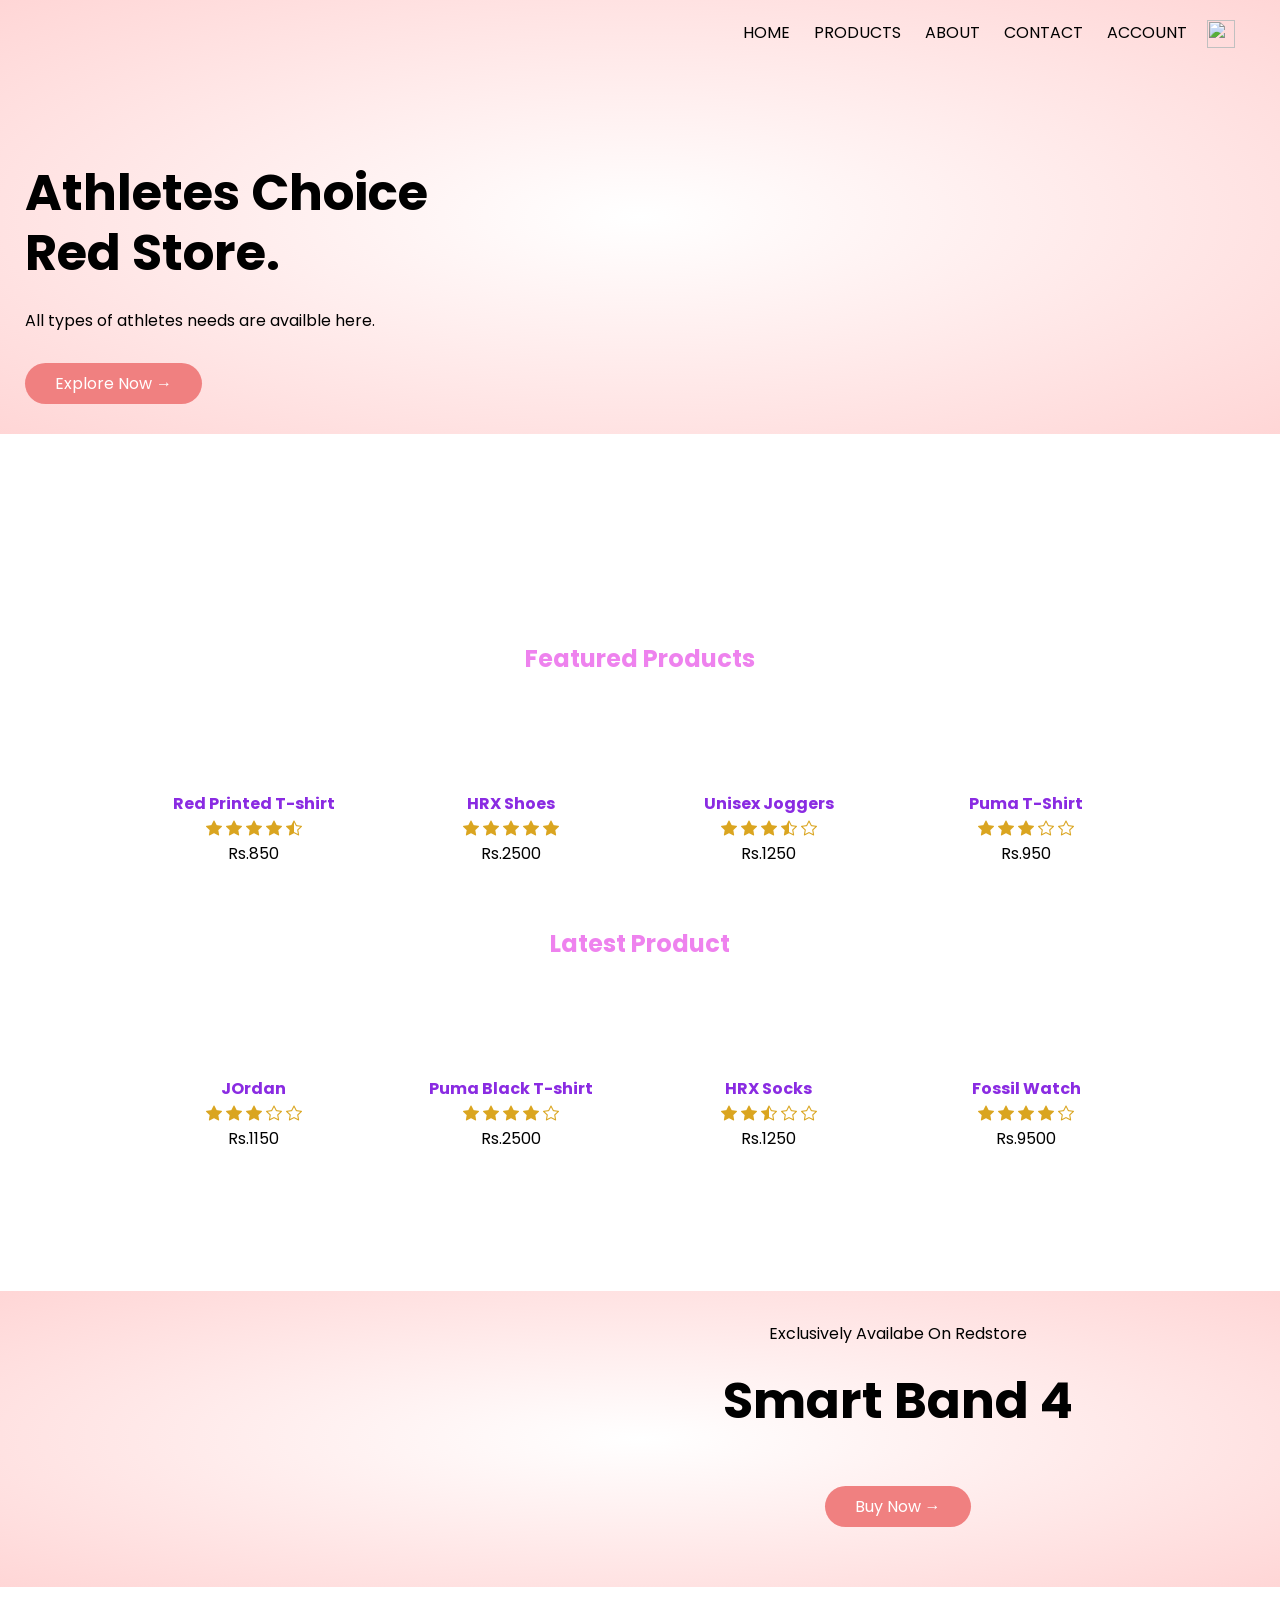
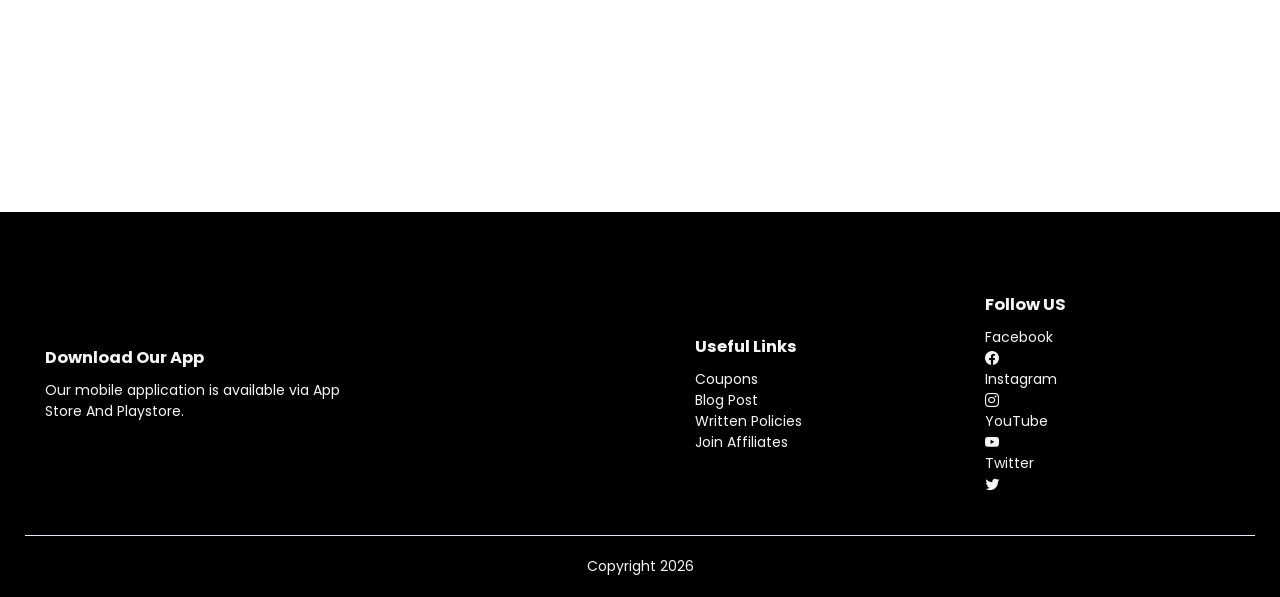
==== index.html @ f7283774 "index.html" ====
<!DOCTYPE html>
<html lang="en">
<head>
    <meta charset="UTF-8">
    <meta http-equiv="X-UA-Compatible" content="IE=edge">
    <meta name="viewport" content="width=device-width, initial-scale=1.0">
    <title>REDSTORE | Athlete's Choice</title>
    <link rel="stylesheet" href="style.css">
    <link href="https://fonts.googleapis.com/css2?family=Merriweather:wght@300&family=Poppins:wght@100;200;300;600;700&display=swap" rel="stylesheet">
    <link rel="stylesheet" href="https://cdn.jsdelivr.net/npm/bootstrap-icons@1.10.3/font/bootstrap-icons.css">
    
</head>
<body>
    <div class="header">
    <div class="container">
        <div class="navbar">
            <div class="logo">
                <img src="images/logo.png" alt="" width="125px">
            </div>
            <nav>
                <ul>
                    <li><a href="">HOME</a></li>
                    <li><a href="">PRODUCTS</a></li>
                    <li><a href="">ABOUT</a></li>
                    <li><a href="">CONTACT</a></li>
                    <li><a href="">ACCOUNT</a></li>
    
                </ul>
            </nav>
            <img src="images/cart.png" alt="" width="28px" height="28px">
        </div>
        <div class="row">
            <div class="col-2">
                <h1>Athletes Choice <br> Red Store.</h1>
                <p>All types of athletes needs are availble here. <br></p>
                <a href="" class="btn">Explore Now &#x2192;</a>
            </div>
            <div class="col-2">
                <img src="images/image1.png" alt="">
            </div>

        </div>
    </div>
   </div>

   <!-- Featured Catagories -->
   <div class="catagories">
    <div class="row">
        <div class="col-3">
            <img src="images/category-1.jpg" alt="">
        </div>
        <div class="col-3">
            <img src="images/category-2.jpg" alt="">
        </div>
        <div class="col-3">
            <img src="images/category-3.jpg" alt="">
        </div>

    </div>
   </div>

   <!-- Featured Products -->
   <div class="small-container">
    <h2 class="title">Featured Products</h2>
    <div class="row">
        <div class="col-4">
            <img src="images/product-1.jpg" alt="">
            <h4>Red Printed T-shirt</h4>
            <div class="rating">
                <i class="bi bi-star-fill"></i>
                <i class="bi bi-star-fill"></i>
                <i class="bi bi-star-fill"></i>
                <i class="bi bi-star-fill"></i>
                <i class="bi bi-star-half"></i>
            <p>Rs.850</p>

            </div>
            </div>
            <div class="col-4">
                <img src="images/product-2.jpg" alt="">
                <h4> HRX Shoes</h4>
                <div class="rating">
                    <i class="bi bi-star-fill"></i>
                    <i class="bi bi-star-fill"></i>
                    <i class="bi bi-star-fill"></i>
                    <i class="bi bi-star-fill"></i>
                    <i class="bi bi-star-fill"></i>
    
                </div>
                <p>Rs.2500</p>

                </div>
                <div class="col-4">
                    <img src="images/product-3.jpg" alt="">
                    <h4>Unisex Joggers</h4>
                    <div class="rating">
                        <i class="bi bi-star-fill"></i>
                        <i class="bi bi-star-fill"></i>
                        <i class="bi bi-star-fill"></i>
                        <i class="bi bi-star-half"></i>
                        <i class="bi bi-star"></i>
        
                    </div>
                    <p>Rs.1250</p>

                    </div>
                    <div class="col-4">
                        <img src="images/product-4.jpg" alt="">
                        <h4>Puma T-Shirt</h4>
                        <div class="rating">
                            <i class="bi bi-star-fill"></i>
                            <i class="bi bi-star-fill"></i>
                            <i class="bi bi-star-fill"></i>
                            <i class="bi bi-star"></i>
                            <i class="bi bi-star"></i>
            
                        </div>
                        <p>Rs.950</p>

                        </div>
        </div>
        <h2 class="title">Latest Product</h2>
        <div class="row">
            <div class="col-4">
                <img src="images/product-5.jpg" alt="">
                <h4>JOrdan</h4>
                <div class="rating">
                    <i class="bi bi-star-fill"></i>
                    <i class="bi bi-star-fill"></i>
                    <i class="bi bi-star-fill"></i>
                    <i class="bi bi-star"></i>
                    <i class="bi bi-star"></i>

                <p>Rs.1150</p>
    
                </div>
                </div>
                <div class="col-4">
                    <img src="images/product-6.jpg" alt="">
                    <h4> Puma Black T-shirt</h4>
                    <div class="rating">
                        <i class="bi bi-star-fill"></i>
                        <i class="bi bi-star-fill"></i>
                        <i class="bi bi-star-fill"></i>
                        <i class="bi bi-star-fill"></i>
                        <i class="bi bi-star"></i>
        
                    </div>
                    <p>Rs.2500</p>
    
                    </div>
                    <div class="col-4">
                        <img src="images/product-7.jpg" alt="">
                        <h4>HRX Socks</h4>
                        <div class="rating">
                            <i class="bi bi-star-fill"></i>
                            <i class="bi bi-star-fill"></i>
                            <i class="bi bi-star-half"></i>
                            <i class="bi bi-star"></i>
                            <i class="bi bi-star"></i>
            
                        </div>
                        <p>Rs.1250</p>
    
                        </div>
                        <div class="col-4">
                            <img src="images/product-8.jpg" alt="">
                            <h4>Fossil Watch</h4>
                            <div class="rating">
                                <i class="bi bi-star-fill"></i>
                                <i class="bi bi-star-fill"></i>
                                <i class="bi bi-star-fill"></i>
                                <i class="bi bi-star-fill"></i>
                                <i class="bi bi-star"></i>
                
                            </div>
                            <p>Rs.9500</p>
    
                            </div>
                            
            </div>
            
   </div>
   <!-- Offer -->
   <div class="offer">
    <div class="small-container">
        <div class="row">
            <div class="col-2">
                <img src="images/exclusive.png" class="offer-img" alt="">
            </div>
            <div class="col-2">
                <p>Exclusively Availabe On Redstore</p>
                <h1>Smart Band 4</h1>
                <a href=""class="btn">Buy Now &#8594;</a>
            </div>
        </div>
    </div>
   </div>

<!-- Brands  -->
<div class="brands">
    <div class="small-container">
        <div class="row">
            <div class="col-5">
                <img src="images/logo-godrej.png" alt="">
            </div>
            <div class="col-5">
                <img src="images/logo-oppo.png" alt="">
            </div>
            <div class="col-5">
                <img src="images/logo-coca-cola.png" alt="">
            </div>
            <div class="col-5">
                <img src="images/logo-paypal.png" alt="">
            </div>
            <div class="col-5">
                <img src="images/logo-philips.png" alt="">
            </div>
        </div>
    </div>
</div>

<!-- Footer Section -->
<div class="footer">
    <div class="container">
        <div class="row">
            <div class="footer-col-1">
                <h3>Download Our App</h3>
                <p>Our mobile application is available via App Store And Playstore.</p>
                <div class="app-logo">
                    <img src="images/play-store.png" alt="">
                    <img src="images/app-store.png" alt="">

                </div>
            </div>
            <div class="footer-col-2">
                <img src="images/logo-white.png" alt="">
            </div>
            <div class="footer-col-3">
                <h3>Useful Links</h3>
                <ul>
                    <li>Coupons</li>
                    <li>Blog Post</li>
                    <li>Written Policies</li>
                    <li>Join Affiliates</li>
                </ul>
            </div>
            <div class="footer-col-3">
                <h3>Follow US</h3>
                <ul>
                    <li>Facebook</li>
                    <i class="bi bi-facebook"></i>
                    <li>Instagram</li>
                    <i class="bi bi-instagram"></i>
                    <li>YouTube</li>
                    <i class="bi bi-youtube"></i>
                    <li>Twitter</li>
                    <i class="bi bi-twitter"></i>
                </ul>
            </div>
        </div>
        <hr>
        <p class="copyright">Copyright 2026</p>
    </div>
</div>

</body>
</html>
---- style.css ----
*{
    margin: 0;
    padding: 0;
    box-sizing: border-box;
}
body{
    font-family: 'Poppins', sans-serif;
}
.navbar{
    display: flex;
    text-align: center;
    padding: 20px;

}
nav{
    flex: 1;
    text-align: right;

}
nav ul{
    display: inline-block;
    list-style: none;

}
nav ul li{
    display: inline-block;
    margin-right: 20px;
}
a{
    text-decoration: none;
    color: black;
}
p{
    color: black;
}
.container{
    max-width: 1300px;
    margin: auto;
    padding-left: 25px;
    padding-right: 25px;
}
.row{
    display: flex;
    align-items: center;
    flex-wrap: left;
    justify-content: space-around;

}
.col-2{
    flex-basis: 50%;
    min-width: 300px;

}
.col-2 img{
    max-width: 100%;
    padding: 50px 0;
}
.col-2 h1{
    font-size: 50px;
    line-height: 60px;
    margin: 25px 0;
}
.btn{
    display: inline-block;
    background: lightcoral;
    color: white;
    padding: 8px 30px;
    margin: 30px 0;
    border-radius: 30px;
    transition: backgrond 0.5s;
}
.btn:hover{
    background:blueviolet ;
} 

.header{
    background: radial-gradient(white, #ffd6d6);
}
.header .row{
    margin-top: 70px;
}
/* Catagories CSS */
.catagories{
    margin: 70px 0;

}
.col-3{
    flex: 25%;
    min-width: 250px;
    margin-bottom: 30px;
}
.col-3 img{
    width: 100%;
    padding: 15px 15px;
}
/* Featured product CSS */
.small-container{
    max-width: 1080px;
    margin: auto;
    padding-left: 25px;
    padding-right: 25px;
    text-align: center;
    flex-wrap: wrap;

}
.col-4{
    flex-basis: 25%;
    padding: 10px;
    min-width: 200px;
    margin-bottom: 50px;
    transition: transform 0.5s;

}
.col-4 img{ 
    width: 100%;
    

}
.rating{
    color: goldenrod;
}
.title{
    margin: 0 auto 80px;
    color: violet;
    transition: 0.5s;
}
.title:hover{
    background:blueviolet;
}
h4{
    color: blueviolet;
}
.col-4:hover{
    transform: translateY(-5px);
}
/* Offer */
.offer{
    background: radial-gradient(white, #ffd6d6);
    margin-top: 80px;
    padding: 30px 0;
}
.col-2 .offer-img{
    padding: 50px;
}
small{
    color: black;
}
/* brands css */
.brands{
    margin: 100px auto;
}
.col-5{
    width: 100px;
}
.col-5 img{
    width: 100%;
    cursor: pointer;
    filter: grayscale(100%);
}
.col-5 img:hover{
    filter: grayscale(0);
}
/* Footer css */
.footer{
    background:black;
    color: whitesmoke;
    font-size: 14px;
    padding: 60px 0 20px;
}
.footer p{
    color: whitesmoke;

}
.footer h3{
    color: whitesmoke;
    margin-bottom: 10px;
}
.footer-col-1, .footer-col-2, .footer-col-3, .footer-col-4{
    min-width: 250px;
    margin: 20px;

}
.footer-col-1{
    flex-basis: 30%;
}
.footer-col-2{
    flex:1;
    text-align: center;
}
.footer-col-2 img{
    width: 180px;
    margin-bottom: 20px;
}
ul{
    list-style: none;
}
.app-logo img{
    width: 140px;
}
.footer hr{
    border: none;
    background:lavender;
    height: 1px;
    margin: 20px 0;
}
.copyright{
    text-align: center;
}
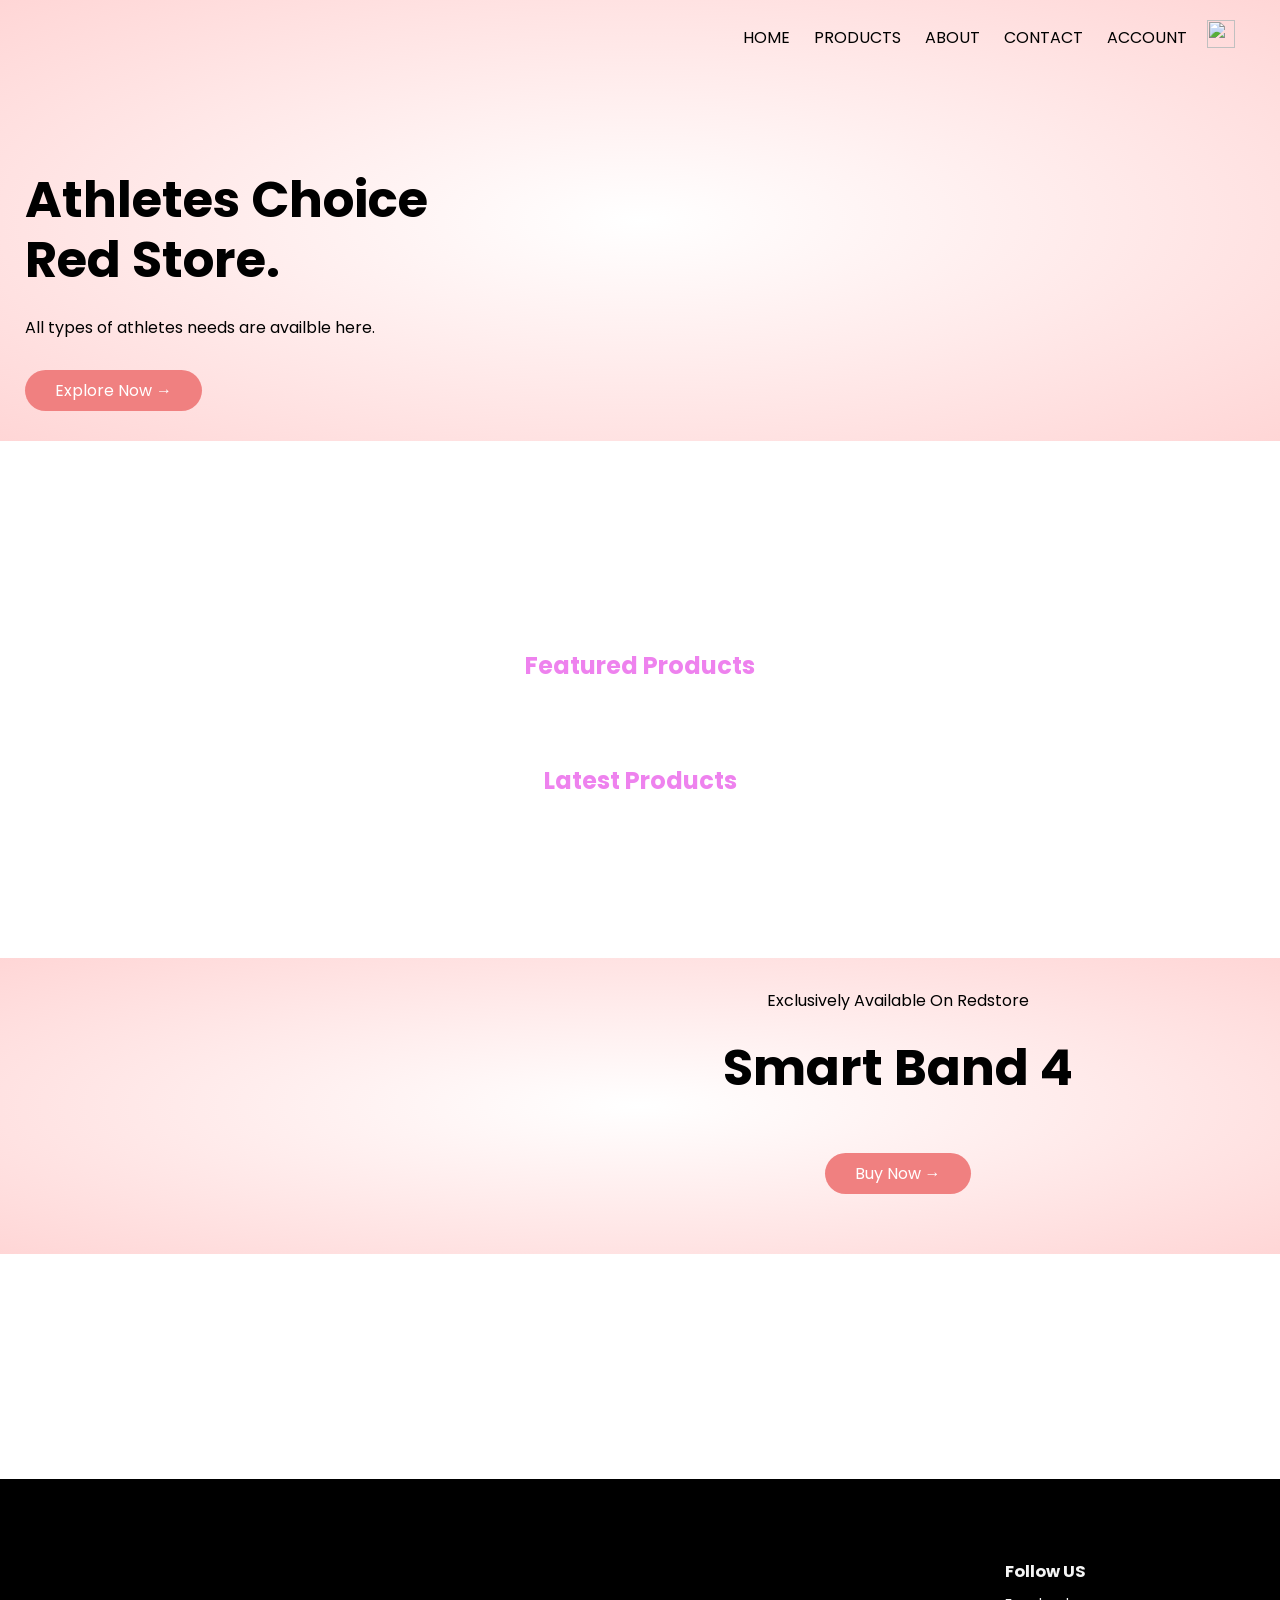
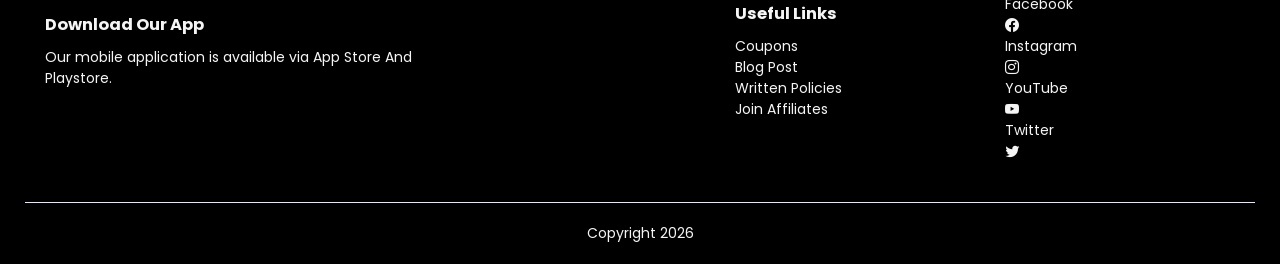
==== commit 013fd565: "feat: implement full-stack product management and cart functionality with Supabase integration" ====
--- a/index.html
+++ b/index.html
@@ -8,42 +8,39 @@
     <link rel="stylesheet" href="style.css">
     <link href="https://fonts.googleapis.com/css2?family=Merriweather:wght@300&family=Poppins:wght@100;200;300;600;700&display=swap" rel="stylesheet">
     <link rel="stylesheet" href="https://cdn.jsdelivr.net/npm/bootstrap-icons@1.10.3/font/bootstrap-icons.css">
-    
 </head>
 <body>
     <div class="header">
-    <div class="container">
-        <div class="navbar">
-            <div class="logo">
-                <img src="images/logo.png" alt="" width="125px">
+        <div class="container">
+            <div class="navbar">
+                <div class="logo">
+                    <img src="images/logo.png" alt="" width="125px">
+                </div>
+                <nav>
+                    <ul>
+                        <li><a href="index.html">HOME</a></li>
+                        <li><a href="products.html">PRODUCTS</a></li>
+                        <li><a href="about.html">ABOUT</a></li>
+                        <li><a href="contact.html">CONTACT</a></li>
+                        <li><a href="">ACCOUNT</a></li>
+                    </ul>
+                </nav>
+                <a href="cart.html"><img src="images/cart.png" alt="" width="28px" height="28px"></a>
             </div>
-            <nav>
-                <ul>
-                    <li><a href="">HOME</a></li>
-                    <li><a href="">PRODUCTS</a></li>
-                    <li><a href="">ABOUT</a></li>
-                    <li><a href="">CONTACT</a></li>
-                    <li><a href="">ACCOUNT</a></li>
-    
-                </ul>
-            </nav>
-            <img src="images/cart.png" alt="" width="28px" height="28px">
-        </div>
-        <div class="row">
-            <div class="col-2">
-                <h1>Athletes Choice <br> Red Store.</h1>
-                <p>All types of athletes needs are availble here. <br></p>
-                <a href="" class="btn">Explore Now &#x2192;</a>
+            <div class="row">
+                <div class="col-2">
+                    <h1>Athletes Choice <br> Red Store.</h1>
+                    <p>All types of athletes needs are availble here. <br></p>
+                    <a href="products.html" class="btn">Explore Now &#x2192;</a>
+                </div>
+                <div class="col-2">
+                    <img src="images/image1.png" alt="">
+                </div>
             </div>
-            <div class="col-2">
-                <img src="images/image1.png" alt="">
-            </div>
-
         </div>
     </div>
-   </div>
 
-   <!-- Featured Catagories -->
+   <!-- Featured Categories -->
    <div class="catagories">
     <div class="row">
         <div class="col-3">
@@ -55,132 +52,22 @@
         <div class="col-3">
             <img src="images/category-3.jpg" alt="">
         </div>
-
     </div>
    </div>
 
-   <!-- Featured Products -->
+   <!-- Products Section -->
    <div class="small-container">
-    <h2 class="title">Featured Products</h2>
-    <div class="row">
-        <div class="col-4">
-            <img src="images/product-1.jpg" alt="">
-            <h4>Red Printed T-shirt</h4>
-            <div class="rating">
-                <i class="bi bi-star-fill"></i>
-                <i class="bi bi-star-fill"></i>
-                <i class="bi bi-star-fill"></i>
-                <i class="bi bi-star-fill"></i>
-                <i class="bi bi-star-half"></i>
-            <p>Rs.850</p>
+        <h2 class="title">Featured Products</h2>
+        <div class="row" id="featured-products">
+            <!-- Products will be loaded here dynamically -->
+        </div>
+        
+        <h2 class="title">Latest Products</h2>
+        <div class="row" id="latest-products">
+            <!-- Products will be loaded here dynamically -->
+        </div>
+   </div>
 
-            </div>
-            </div>
-            <div class="col-4">
-                <img src="images/product-2.jpg" alt="">
-                <h4> HRX Shoes</h4>
-                <div class="rating">
-                    <i class="bi bi-star-fill"></i>
-                    <i class="bi bi-star-fill"></i>
-                    <i class="bi bi-star-fill"></i>
-                    <i class="bi bi-star-fill"></i>
-                    <i class="bi bi-star-fill"></i>
-    
-                </div>
-                <p>Rs.2500</p>
-
-                </div>
-                <div class="col-4">
-                    <img src="images/product-3.jpg" alt="">
-                    <h4>Unisex Joggers</h4>
-                    <div class="rating">
-                        <i class="bi bi-star-fill"></i>
-                        <i class="bi bi-star-fill"></i>
-                        <i class="bi bi-star-fill"></i>
-                        <i class="bi bi-star-half"></i>
-                        <i class="bi bi-star"></i>
-        
-                    </div>
-                    <p>Rs.1250</p>
-
-                    </div>
-                    <div class="col-4">
-                        <img src="images/product-4.jpg" alt="">
-                        <h4>Puma T-Shirt</h4>
-                        <div class="rating">
-                            <i class="bi bi-star-fill"></i>
-                            <i class="bi bi-star-fill"></i>
-                            <i class="bi bi-star-fill"></i>
-                            <i class="bi bi-star"></i>
-                            <i class="bi bi-star"></i>
-            
-                        </div>
-                        <p>Rs.950</p>
-
-                        </div>
-        </div>
-        <h2 class="title">Latest Product</h2>
-        <div class="row">
-            <div class="col-4">
-                <img src="images/product-5.jpg" alt="">
-                <h4>JOrdan</h4>
-                <div class="rating">
-                    <i class="bi bi-star-fill"></i>
-                    <i class="bi bi-star-fill"></i>
-                    <i class="bi bi-star-fill"></i>
-                    <i class="bi bi-star"></i>
-                    <i class="bi bi-star"></i>
-
-                <p>Rs.1150</p>
-    
-                </div>
-                </div>
-                <div class="col-4">
-                    <img src="images/product-6.jpg" alt="">
-                    <h4> Puma Black T-shirt</h4>
-                    <div class="rating">
-                        <i class="bi bi-star-fill"></i>
-                        <i class="bi bi-star-fill"></i>
-                        <i class="bi bi-star-fill"></i>
-                        <i class="bi bi-star-fill"></i>
-                        <i class="bi bi-star"></i>
-        
-                    </div>
-                    <p>Rs.2500</p>
-    
-                    </div>
-                    <div class="col-4">
-                        <img src="images/product-7.jpg" alt="">
-                        <h4>HRX Socks</h4>
-                        <div class="rating">
-                            <i class="bi bi-star-fill"></i>
-                            <i class="bi bi-star-fill"></i>
-                            <i class="bi bi-star-half"></i>
-                            <i class="bi bi-star"></i>
-                            <i class="bi bi-star"></i>
-            
-                        </div>
-                        <p>Rs.1250</p>
-    
-                        </div>
-                        <div class="col-4">
-                            <img src="images/product-8.jpg" alt="">
-                            <h4>Fossil Watch</h4>
-                            <div class="rating">
-                                <i class="bi bi-star-fill"></i>
-                                <i class="bi bi-star-fill"></i>
-                                <i class="bi bi-star-fill"></i>
-                                <i class="bi bi-star-fill"></i>
-                                <i class="bi bi-star"></i>
-                
-                            </div>
-                            <p>Rs.9500</p>
-    
-                            </div>
-                            
-            </div>
-            
-   </div>
    <!-- Offer -->
    <div class="offer">
     <div class="small-container">
@@ -189,80 +76,83 @@
                 <img src="images/exclusive.png" class="offer-img" alt="">
             </div>
             <div class="col-2">
-                <p>Exclusively Availabe On Redstore</p>
+                <p>Exclusively Available On Redstore</p>
                 <h1>Smart Band 4</h1>
-                <a href=""class="btn">Buy Now &#8594;</a>
+                <a href="" class="btn">Buy Now &#8594;</a>
             </div>
         </div>
     </div>
    </div>
 
-<!-- Brands  -->
-<div class="brands">
-    <div class="small-container">
-        <div class="row">
-            <div class="col-5">
-                <img src="images/logo-godrej.png" alt="">
-            </div>
-            <div class="col-5">
-                <img src="images/logo-oppo.png" alt="">
-            </div>
-            <div class="col-5">
-                <img src="images/logo-coca-cola.png" alt="">
-            </div>
-            <div class="col-5">
-                <img src="images/logo-paypal.png" alt="">
-            </div>
-            <div class="col-5">
-                <img src="images/logo-philips.png" alt="">
+    <!-- Brands -->
+    <div class="brands">
+        <div class="small-container">
+            <div class="row">
+                <div class="col-5">
+                    <img src="images/logo-godrej.png" alt="">
+                </div>
+                <div class="col-5">
+                    <img src="images/logo-oppo.png" alt="">
+                </div>
+                <div class="col-5">
+                    <img src="images/logo-coca-cola.png" alt="">
+                </div>
+                <div class="col-5">
+                    <img src="images/logo-paypal.png" alt="">
+                </div>
+                <div class="col-5">
+                    <img src="images/logo-philips.png" alt="">
+                </div>
             </div>
         </div>
     </div>
-</div>
 
-<!-- Footer Section -->
-<div class="footer">
-    <div class="container">
-        <div class="row">
-            <div class="footer-col-1">
-                <h3>Download Our App</h3>
-                <p>Our mobile application is available via App Store And Playstore.</p>
-                <div class="app-logo">
-                    <img src="images/play-store.png" alt="">
-                    <img src="images/app-store.png" alt="">
-
+    <!-- Footer Section -->
+    <div class="footer">
+        <div class="container">
+            <div class="row">
+                <div class="footer-col-1">
+                    <h3>Download Our App</h3>
+                    <p>Our mobile application is available via App Store And Playstore.</p>
+                    <div class="app-logo">
+                        <img src="images/play-store.png" alt="">
+                        <img src="images/app-store.png" alt="">
+                    </div>
+                </div>
+                <div class="footer-col-2">
+                    <img src="images/logo-white.png" alt="">
+                </div>
+                <div class="footer-col-3">
+                    <h3>Useful Links</h3>
+                    <ul>
+                        <li>Coupons</li>
+                        <li>Blog Post</li>
+                        <li>Written Policies</li>
+                        <li>Join Affiliates</li>
+                    </ul>
+                </div>
+                <div class="footer-col-3">
+                    <h3>Follow US</h3>
+                    <ul>
+                        <li>Facebook</li>
+                        <i class="bi bi-facebook"></i>
+                        <li>Instagram</li>
+                        <i class="bi bi-instagram"></i>
+                        <li>YouTube</li>
+                        <i class="bi bi-youtube"></i>
+                        <li>Twitter</li>
+                        <i class="bi bi-twitter"></i>
+                    </ul>
                 </div>
             </div>
-            <div class="footer-col-2">
-                <img src="images/logo-white.png" alt="">
-            </div>
-            <div class="footer-col-3">
-                <h3>Useful Links</h3>
-                <ul>
-                    <li>Coupons</li>
-                    <li>Blog Post</li>
-                    <li>Written Policies</li>
-                    <li>Join Affiliates</li>
-                </ul>
-            </div>
-            <div class="footer-col-3">
-                <h3>Follow US</h3>
-                <ul>
-                    <li>Facebook</li>
-                    <i class="bi bi-facebook"></i>
-                    <li>Instagram</li>
-                    <i class="bi bi-instagram"></i>
-                    <li>YouTube</li>
-                    <i class="bi bi-youtube"></i>
-                    <li>Twitter</li>
-                    <i class="bi bi-twitter"></i>
-                </ul>
-            </div>
+            <hr>
+            <p class="copyright">Copyright 2026</p>
         </div>
-        <hr>
-        <p class="copyright">Copyright 2026</p>
     </div>
-</div>
 
+    <!-- Supabase SDK -->
+    <script src="https://cdn.jsdelivr.net/npm/@supabase/supabase-js@2"></script>
+    <script src="supabase-config.js"></script>
+    <script src="products.js"></script>
 </body>
 </html>
--- a/style.css
+++ b/style.css
@@ -5,12 +5,14 @@
 }
 body{
     font-family: 'Poppins', sans-serif;
+    display: flex;
+    flex-direction: column;
+    min-height: 100vh;
 }
 .navbar{
     display: flex;
-    text-align: center;
+    align-items: center;
     padding: 20px;
-
 }
 nav{
     flex: 1;
@@ -35,16 +37,23 @@
 }
 .container{
     max-width: 1300px;
-    margin: auto;
+    width: 100%;
+    margin: 0 auto;
     padding-left: 25px;
     padding-right: 25px;
 }
 .row{
     display: flex;
     align-items: center;
-    flex-wrap: left;
-    justify-content: space-around;
-
+    flex-wrap: wrap;
+    justify-content: flex-start;
+}
+.row > div {
+    /* Optional: Ensure there's some space if items don't fill the row */
+    margin-right: 0; 
+}
+.col-4, .col-3, .col-2, .col-5 {
+    /* Add some padding or margin if needed, but flex-basis handles most of it */
 }
 .col-2{
     flex-basis: 50%;
@@ -59,6 +68,12 @@
     font-size: 50px;
     line-height: 60px;
     margin: 25px 0;
+}
+a, button, input[type="submit"], input[type="button"], .btn{
+    cursor: pointer;
+}
+.navbar img{
+    cursor: pointer;
 }
 .btn{
     display: inline-block;
@@ -67,7 +82,7 @@
     padding: 8px 30px;
     margin: 30px 0;
     border-radius: 30px;
-    transition: backgrond 0.5s;
+    transition: background 0.5s;
 }
 .btn:hover{
     background:blueviolet ;
@@ -79,7 +94,7 @@
 .header .row{
     margin-top: 70px;
 }
-/* Catagories CSS */
+/* Categories CSS */
 .catagories{
     margin: 70px 0;
 
@@ -96,12 +111,11 @@
 /* Featured product CSS */
 .small-container{
     max-width: 1080px;
-    margin: auto;
+    width: 100%;
+    margin: 0 auto;
     padding-left: 25px;
     padding-right: 25px;
     text-align: center;
-    flex-wrap: wrap;
-
 }
 .col-4{
     flex-basis: 25%;
@@ -109,12 +123,9 @@
     min-width: 200px;
     margin-bottom: 50px;
     transition: transform 0.5s;
-
 }
 .col-4 img{ 
     width: 100%;
-    
-
 }
 .rating{
     color: goldenrod;
@@ -123,15 +134,47 @@
     margin: 0 auto 80px;
     color: violet;
     transition: 0.5s;
+    cursor: pointer;
 }
 .title:hover{
     background:blueviolet;
+    color: white;
 }
 h4{
     color: blueviolet;
 }
 .col-4:hover{
     transform: translateY(-5px);
+}
+/* Pagination */
+.page-btn{
+    margin: 0 auto 80px;
+}
+.page-btn span{
+    display: inline-block;
+    border: 1px solid lightcoral;
+    margin-left: 10px;
+    width: 40px;
+    height: 40px;
+    text-align: center;
+    line-height: 40px;
+    cursor: pointer;
+}
+.page-btn span:hover{
+    background: lightcoral;
+    color: white;
+}
+/* Special row for title and button */
+.row-2{
+    justify-content: space-between;
+    margin: 100px auto 50px;
+}
+select{
+    border: 1px solid lightcoral;
+    padding: 5px;
+}
+select:focus{
+    outline: none;
 }
 /* Offer */
 .offer{
@@ -166,6 +209,7 @@
     color: whitesmoke;
     font-size: 14px;
     padding: 60px 0 20px;
+    margin-top: auto;
 }
 .footer p{
     color: whitesmoke;
